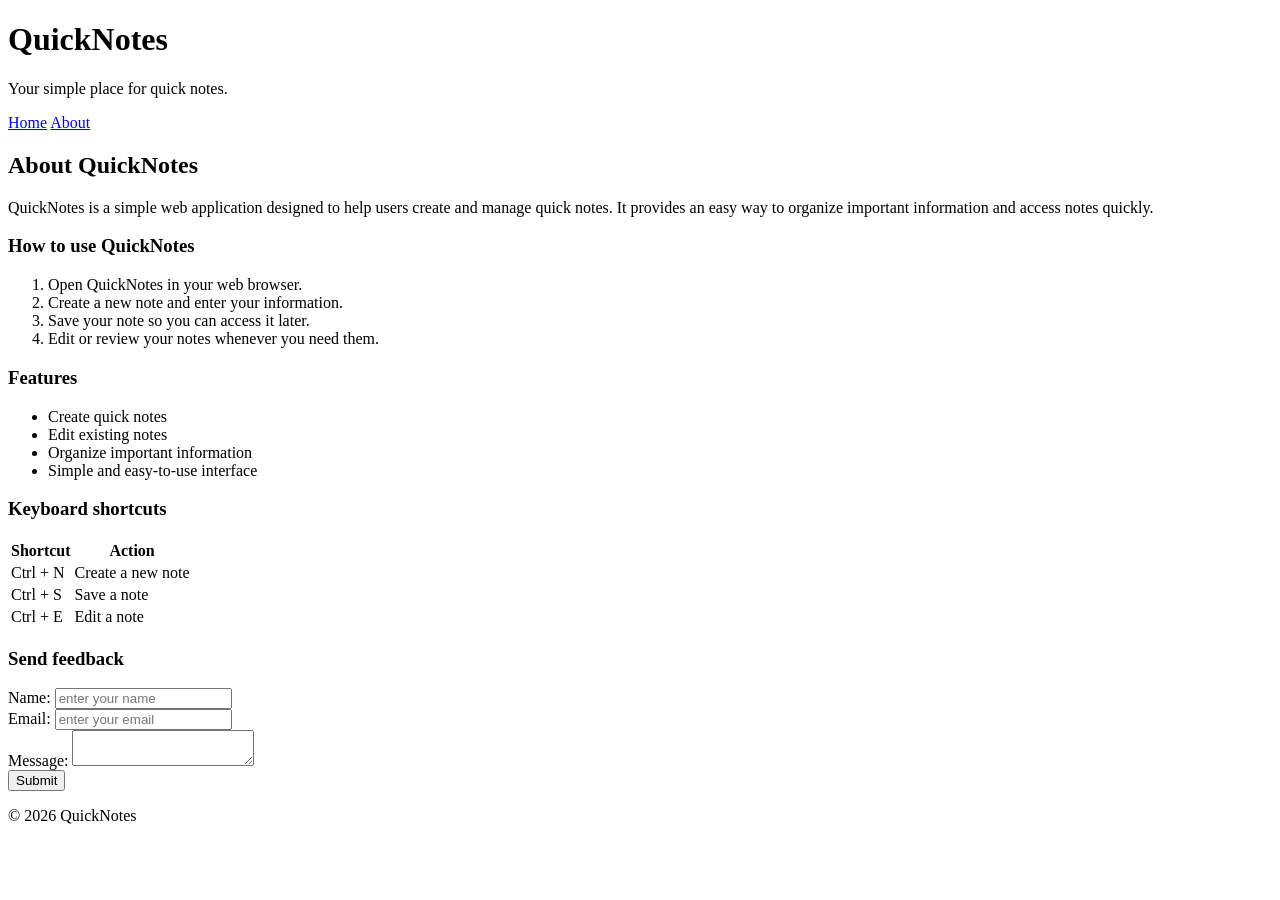
==== day1/about.html @ 8238a979 "Day 1 assignment" ====
<!DOCTYPE html>
<html lang="en">
<head>
    <meta charset="UTF-8">
    <meta name="viewport" content="width=device-width, initial-scale=1.0">
    <title>About QuickNotes</title>
</head>
<body>

    <header>
        <h1>QuickNotes</h1>
        <p>Your simple place for quick notes.</p>

        <nav>
            <a href="index.html">Home</a>
            <a href="about.html">About</a>
        </nav>
    </header>

    <main>
        <h2>About QuickNotes</h2>

        <p>
            QuickNotes is a simple web application designed to help users
            create and manage quick notes. It provides an easy way to
            organize important information and access notes quickly.
        </p>

        <section>
            <h3>How to use QuickNotes</h3>

            <ol>
                <li>Open QuickNotes in your web browser.</li>
                <li>Create a new note and enter your information.</li>
                <li>Save your note so you can access it later.</li>
                <li>Edit or review your notes whenever you need them.</li>
            </ol>
        </section>

        <section>
            <h3>Features</h3>

            <ul>
                <li>Create quick notes</li>
                <li>Edit existing notes</li>
                <li>Organize important information</li>
                <li>Simple and easy-to-use interface</li>
            </ul>
        </section>

        <section>
            <h3>Keyboard shortcuts</h3>

            <table>
                <thead>
                    <tr>
                        <th>Shortcut</th>
                        <th>Action</th>
                    </tr>
                </thead>
                <tbody>
                    <tr>
                        <td>Ctrl + N</td>
                        <td>Create a new note</td>
                    </tr>
                    <tr>
                        <td>Ctrl + S</td>
                        <td>Save a note</td>
                    </tr>
                    <tr>
                        <td>Ctrl + E</td>
                        <td>Edit a note</td>
                    </tr>
                </tbody>
            </table>
        </section>

        <section>
            <h3>Send feedback</h3>

            <form>
                <div>
                    <label for="name">Name:</label>
                    <input type="text" id="name" name="name" placeholder="enter your name" required>
                </div>

                <div>
                    <label for="email">Email:</label>
                    <input type="email" id="email" name="email" placeholder="enter your email" required>
                </div>

                <div>
                    <label for="message">Message:</label>
                    <textarea id="message" name="message" required></textarea>
                </div>

                <button type="submit">Submit</button>
            </form>
        </section>
    </main>

    <footer>
        <p>&copy; 2026 QuickNotes</p>
    </footer>

</body>
</html>
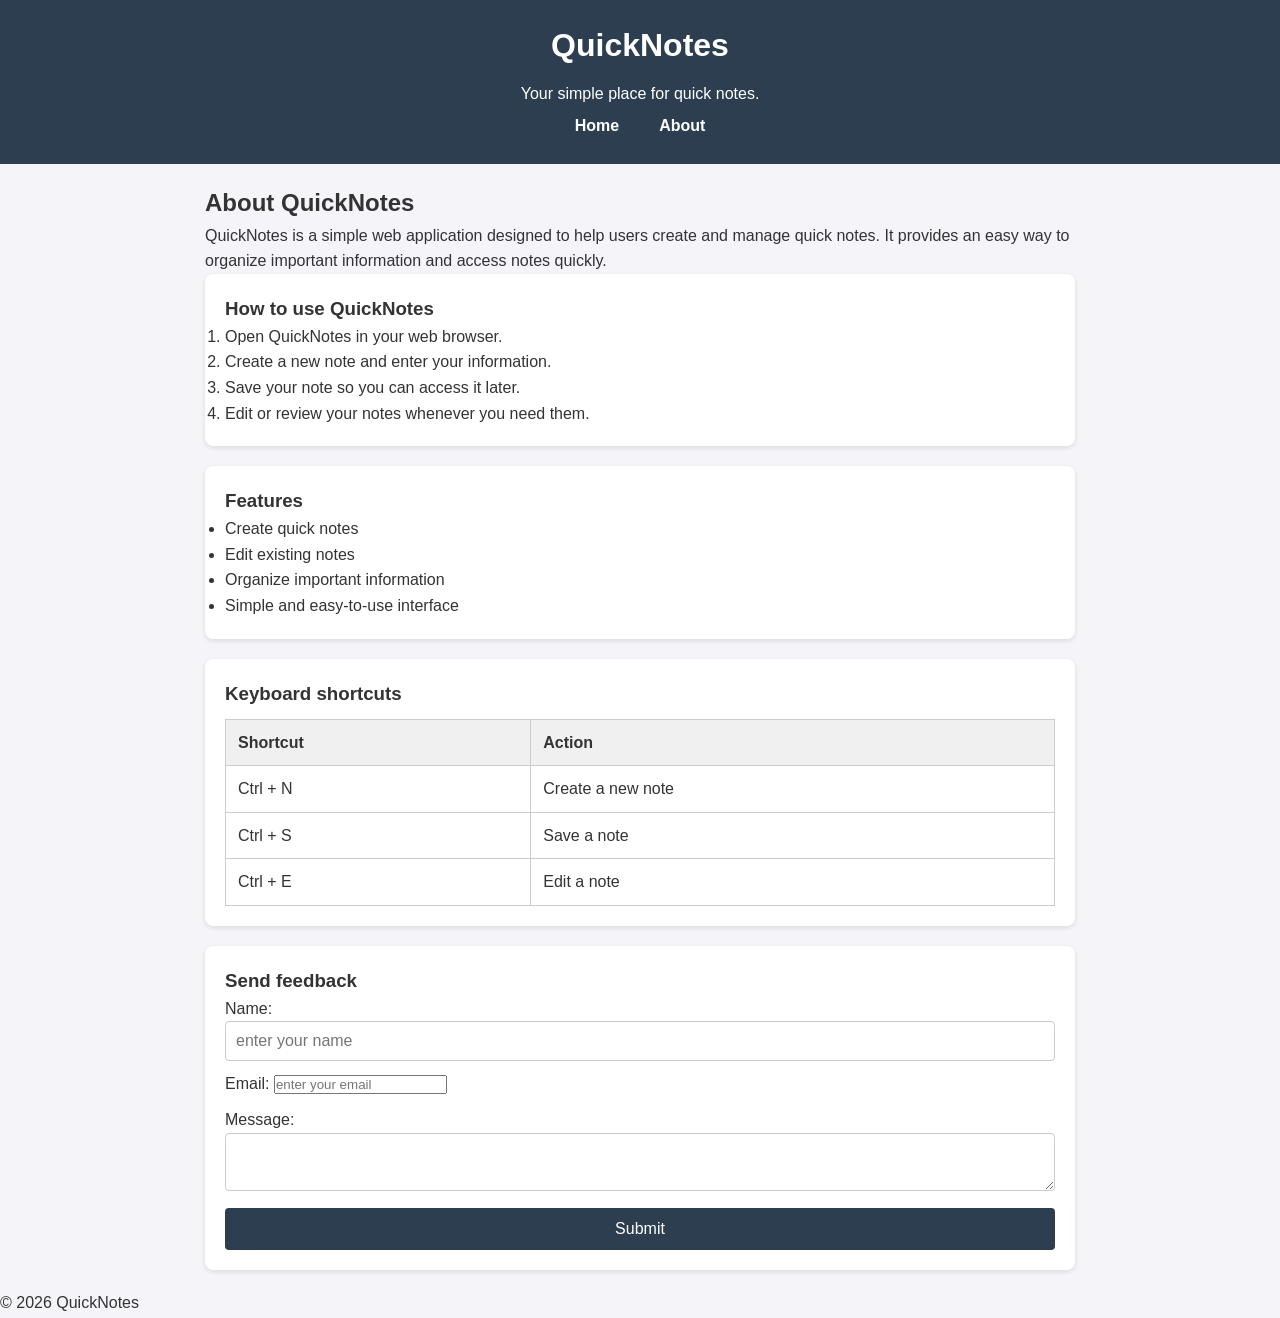
==== commit 9e30799d: "Day-assignment 3" ====
--- a/day1/about.html
+++ b/day1/about.html
@@ -4,6 +4,7 @@
     <meta charset="UTF-8">
     <meta name="viewport" content="width=device-width, initial-scale=1.0">
     <title>About QuickNotes</title>
+    <link rel="stylesheet" href="style.css">
 </head>
 <body>
 
--- a/day1/style.css
+++ b/day1/style.css
@@ -0,0 +1,138 @@
+
+* {
+    box-sizing: border-box;
+    margin: 0;
+    padding: 0;
+}
+
+body {
+    font-family: Arial, sans-serif;
+    line-height: 1.6;
+    background-color: #f4f4f9;
+    color: #333;
+}
+
+
+header {
+    background-color: #2c3e50;
+    color: #ffffff;
+    padding: 20px;
+    text-align: center;
+}
+
+header h1 {
+    margin-bottom: 10px;
+}
+
+
+nav {
+    display: flex;
+    justify-content: center;
+    gap: 16px;
+}
+
+nav a {
+    color: #ffffff;
+    text-decoration: none;
+    font-weight: bold;
+    padding: 6px 12px;
+    transition: color 0.3s ease, background-color 0.3s ease;
+}
+
+nav a:hover {
+    color: #f1c40f;
+    background-color: rgba(255, 255, 255, 0.1);
+    border-radius: 4px;
+}
+
+main {
+    max-width: 900px;
+    margin: 20px auto;
+    padding: 0 15px;
+}
+
+section {
+    background: #ffffff;
+    padding: 20px;
+    margin-bottom: 20px;
+    border-radius: 8px;
+    box-shadow: 0 2px 5px rgba(0, 0, 0, 0.1);
+}
+
+
+ul.features {
+    display: grid;
+    grid-template-columns: repeat(auto-fit, minmax(180px, 1fr));
+    gap: 15px;
+    list-style: none;
+    padding: 0;
+}
+
+ul.features li {
+    background: #eef2f5;
+    padding: 15px;
+    border-radius: 6px;
+    text-align: center;
+    border: 1px solid #ddd;
+}
+
+
+table {
+    width: 100%;
+    border-collapse: collapse;
+    margin-top: 10px;
+}
+
+th, td {
+    border: 1px solid #ccc;
+    padding: 10px 12px;
+    text-align: left;
+}
+
+th {
+    background-color: #f0f0f0;
+}
+
+
+form {
+    display: flex;
+    flex-direction: column;
+    gap: 10px;
+}
+
+input[type="text"],
+textarea {
+    width: 100%;
+    padding: 10px;
+    border: 1px solid #ccc;
+    border-radius: 4px;
+    font-size: 1rem;
+}
+
+button {
+    width: 100%;
+    padding: 12px;
+    background-color: #2c3e50;
+    color: #ffffff;
+    border: none;
+    border-radius: 4px;
+    font-size: 1rem;
+    cursor: pointer;
+    transition: background-color 0.3s ease, transform 0.2s ease;
+}
+
+button:hover {
+    background-color: #34495e;
+    transform: translateY(-1px);
+}
+
+
+@media (max-width: 600px) {
+    header {
+        padding: 10px;
+    }
+
+    header h1 {
+        font-size: 1.4rem;
+    }
+}
